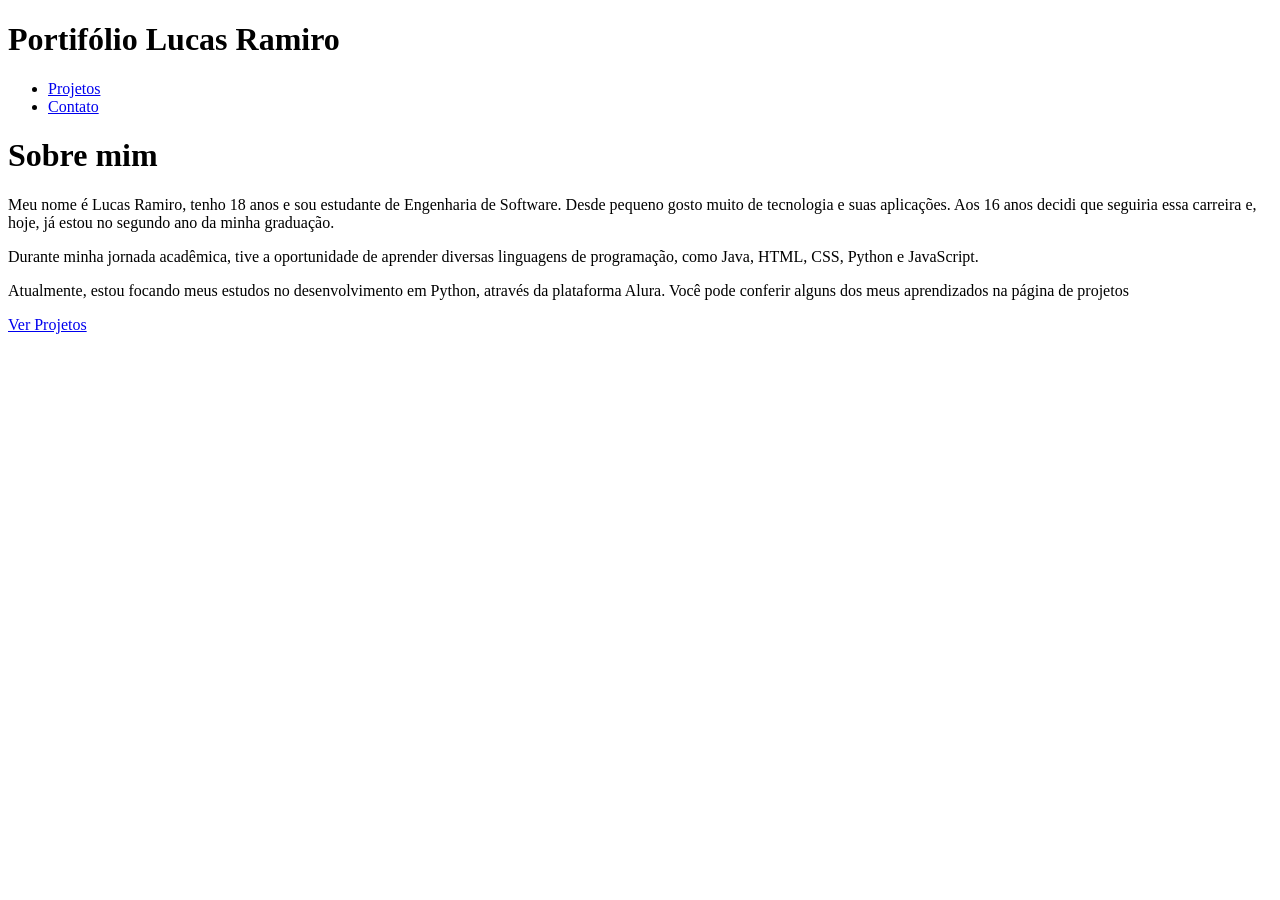
==== Index.html @ 85c6c602 "Add files via upload" ====
<!DOCTYPE html>
<html lang="pt-br">
<head>
    <meta charset="UTF-8">
    <meta name="viewport" content="width=device-width, initial-scale=1.0">
  <title>Portifólio Lucas Ramiro</title>
  <link rel="stylesheet" href="style.css">
</head>

<body>
    <header> <h1>Portifólio Lucas Ramiro</h1> <nav> <ul>  <li><a href="projetos.html" target="_blank">Projetos</a></li> <li><a href="contato.html" target="_blank">Contato</a></li> </ul> </nav>    </header>

    <main>
    <h1>Sobre mim</h1>
    <p>Meu nome é Lucas Ramiro, tenho 18 anos e sou estudante de Engenharia de Software. Desde pequeno gosto muito de tecnologia e suas aplicações. Aos 16 anos decidi que seguiria essa carreira e, hoje, já estou no segundo ano da minha graduação.</p>
    <p>Durante minha jornada acadêmica, tive a oportunidade de aprender diversas linguagens de programação, como Java, HTML, CSS, Python e JavaScript.</p>
    <p>Atualmente, estou focando meus estudos no desenvolvimento em Python, através da plataforma Alura. Você pode conferir alguns dos meus aprendizados na página de projetos</p>

    <a href="projetos.html" target="_blank">Ver Projetos</a>
    
    </main>

</body>
</html>
---- style.css ----
head
{
  text-align: center;
}
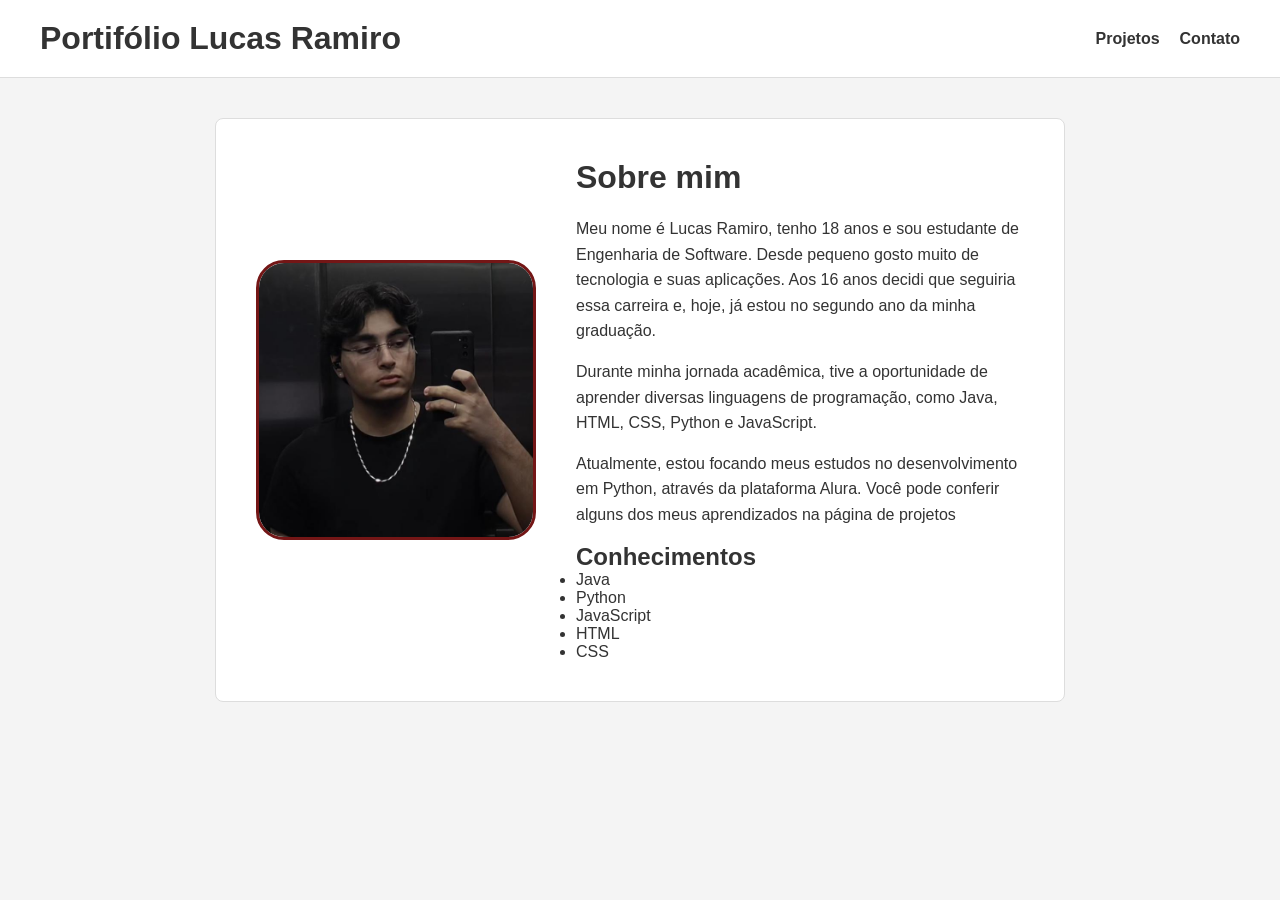
==== commit fbc2707d: "Final" ====
--- a/Index.html
+++ b/Index.html
@@ -3,22 +3,35 @@
 <head>
     <meta charset="UTF-8">
     <meta name="viewport" content="width=device-width, initial-scale=1.0">
-  <title>Portifólio Lucas Ramiro</title>
+  <title>Portifólio - Lucas Ramiro</title>
   <link rel="stylesheet" href="style.css">
 </head>
 
 <body>
     <header> <h1>Portifólio Lucas Ramiro</h1> <nav> <ul>  <li><a href="projetos.html" target="_blank">Projetos</a></li> <li><a href="contato.html" target="_blank">Contato</a></li> </ul> </nav>    </header>
 
-    <main>
-    <h1>Sobre mim</h1>
-    <p>Meu nome é Lucas Ramiro, tenho 18 anos e sou estudante de Engenharia de Software. Desde pequeno gosto muito de tecnologia e suas aplicações. Aos 16 anos decidi que seguiria essa carreira e, hoje, já estou no segundo ano da minha graduação.</p>
-    <p>Durante minha jornada acadêmica, tive a oportunidade de aprender diversas linguagens de programação, como Java, HTML, CSS, Python e JavaScript.</p>
-    <p>Atualmente, estou focando meus estudos no desenvolvimento em Python, através da plataforma Alura. Você pode conferir alguns dos meus aprendizados na página de projetos</p>
+    <main class="home-main">
+    <img src="foto-lucas.png" alt="Foto de Lucas Ramiro" class="foto-perfil">
+    
+    <div>
+        <h1>Sobre mim</h1>
+        <p>Meu nome é Lucas Ramiro, tenho 18 anos e sou estudante de Engenharia de Software. Desde pequeno gosto muito de tecnologia e suas aplicações. Aos 16 anos decidi que seguiria essa carreira e, hoje, já estou no segundo ano da minha graduação.</p>
+        <p>Durante minha jornada acadêmica, tive a oportunidade de aprender diversas linguagens de programação, como Java, HTML, CSS, Python e JavaScript.</p>
+        <p>Atualmente, estou focando meus estudos no desenvolvimento em Python, através da plataforma Alura. Você pode conferir alguns dos meus aprendizados na página de projetos</p>
 
-    <a href="projetos.html" target="_blank">Ver Projetos</a>
-    
-    </main>
+        <div class="Conhecimentos">
+            <h2>Conhecimentos</h2>
+            <ul>
+                <li>Java</li>
+                <li>Python</li>
+                <li>JavaScript</li>
+                <li>HTML</li>
+                <li>CSS</li>
+            </ul>
+        </div>
+    </div> 
+
+  </main>
 
 </body>
 </html>
--- a/style.css
+++ b/style.css
@@ -1,4 +1,195 @@
-head
+* 
 {
-  text-align: center;
-}+  box-sizing: border-box;
+  margin: 0;
+  padding: 0;
+}
+
+body 
+{
+  font-family: Arial, sans-serif;
+  background-color: #f4f4f4;
+  color: #333;
+}
+
+main 
+{
+  max-width: 850px; 
+  margin: 40px auto; 
+  background-color: #fff; 
+  padding: 40px; 
+  border: 1px solid #ddd; 
+  border-radius: 8px; 
+}
+
+main p 
+{ 
+  line-height: 1.6; margin-bottom: 15px; 
+}
+
+main h1 
+{ 
+  margin-bottom: 20px; 
+}
+
+.foto-perfil 
+{
+  width: 280px;
+  height: 280px; 
+  border-radius: 10%;
+  border: 3px solid #741616;
+  margin-bottom: 20px;
+}
+
+header 
+{
+  display: flex;
+  justify-content: space-between;
+  align-items: center; 
+  padding: 20px 40px;
+  background-color: #fff; 
+  border-bottom: 1px solid #ddd;
+}
+
+header ul 
+{ 
+  display: flex; list-style: none; gap: 20px; 
+}
+
+header a 
+{ 
+  text-decoration: none; color: #333; font-weight: bold; 
+}
+header a:hover 
+{ 
+  color: #741616; 
+}
+
+.galeria-projetos 
+{
+  display: grid;
+  grid-template-columns: 1fr 1fr;
+  gap: 25px;
+  margin-top: 25px;
+}
+
+.card-projeto 
+{
+  background-color: #fcfcfc;
+  border: 1px solid #e0e0e0;
+  border-radius: 8px;
+  padding: 25px;
+  display: flex;
+  flex-direction: column;
+  justify-content: space-between;
+}
+
+.card-projeto h2 
+{ 
+  margin-bottom: 10px; color: #741616; 
+}
+.card-projeto ul
+{ 
+  list-style: none; margin: 15px 0; 
+}
+
+.card-projeto li 
+{
+  display: flex;
+  align-items: center;
+  margin-bottom: 12px; 
+}
+
+.btn-github 
+{
+  display: flex;
+  align-items: center;
+  justify-content: center;
+  background-color: #741616;
+  color: white !important;
+  text-decoration: none;
+  padding: 10px 15px;
+  border-radius: 5px;
+  font-weight: bold;
+  margin-top: 10px;
+}
+
+.btn-github:hover 
+{ 
+  background-color: #333; 
+}
+
+.redes-sociais ul 
+{ 
+  display: flex; list-style: none; gap: 20px; margin: 20px 0 35px 0; 
+}
+
+.redes-sociais a 
+{
+  display: flex;
+  align-items: center;
+  justify-content: center;
+  text-decoration: none;
+  color: #741616;
+  font-weight: bold;
+  border: 1px solid #741616;
+  padding: 8px 16px;
+  border-radius: 20px;
+}
+
+.redes-sociais a:hover 
+{ 
+  background-color: #741616; color: white; 
+}
+
+.formulario-contato form 
+{ 
+  display: flex; flex-direction: column; gap: 12px; margin-top: 15px; 
+}
+
+.formulario-contato input, .formulario-contato textarea 
+{ 
+  padding: 10px; border: 1px solid #ccc; border-radius: 4px; font-family: Arial, sans-serif; 
+}
+
+.formulario-contato textarea 
+{ 
+  height: 120px; resize: none; 
+}
+
+button 
+{
+  background-color: #333;
+  color: white;
+  padding: 12px;
+  border: none;
+  border-radius: 4px;
+  font-weight: bold;
+  cursor: pointer;
+}
+
+button:hover 
+  {
+   background-color: #741616; 
+  }
+
+input:invalid, textarea:invalid 
+  { 
+  border: 2px solid red; 
+  }
+
+.icone-logo 
+{
+  width: 20px; 
+  height: 20px;
+  object-fit: contain;
+  margin-right: 8px; 
+}
+
+.home-main 
+{
+  display: flex;         
+  gap: 40px;            
+  align-items: center;  
+}
+
